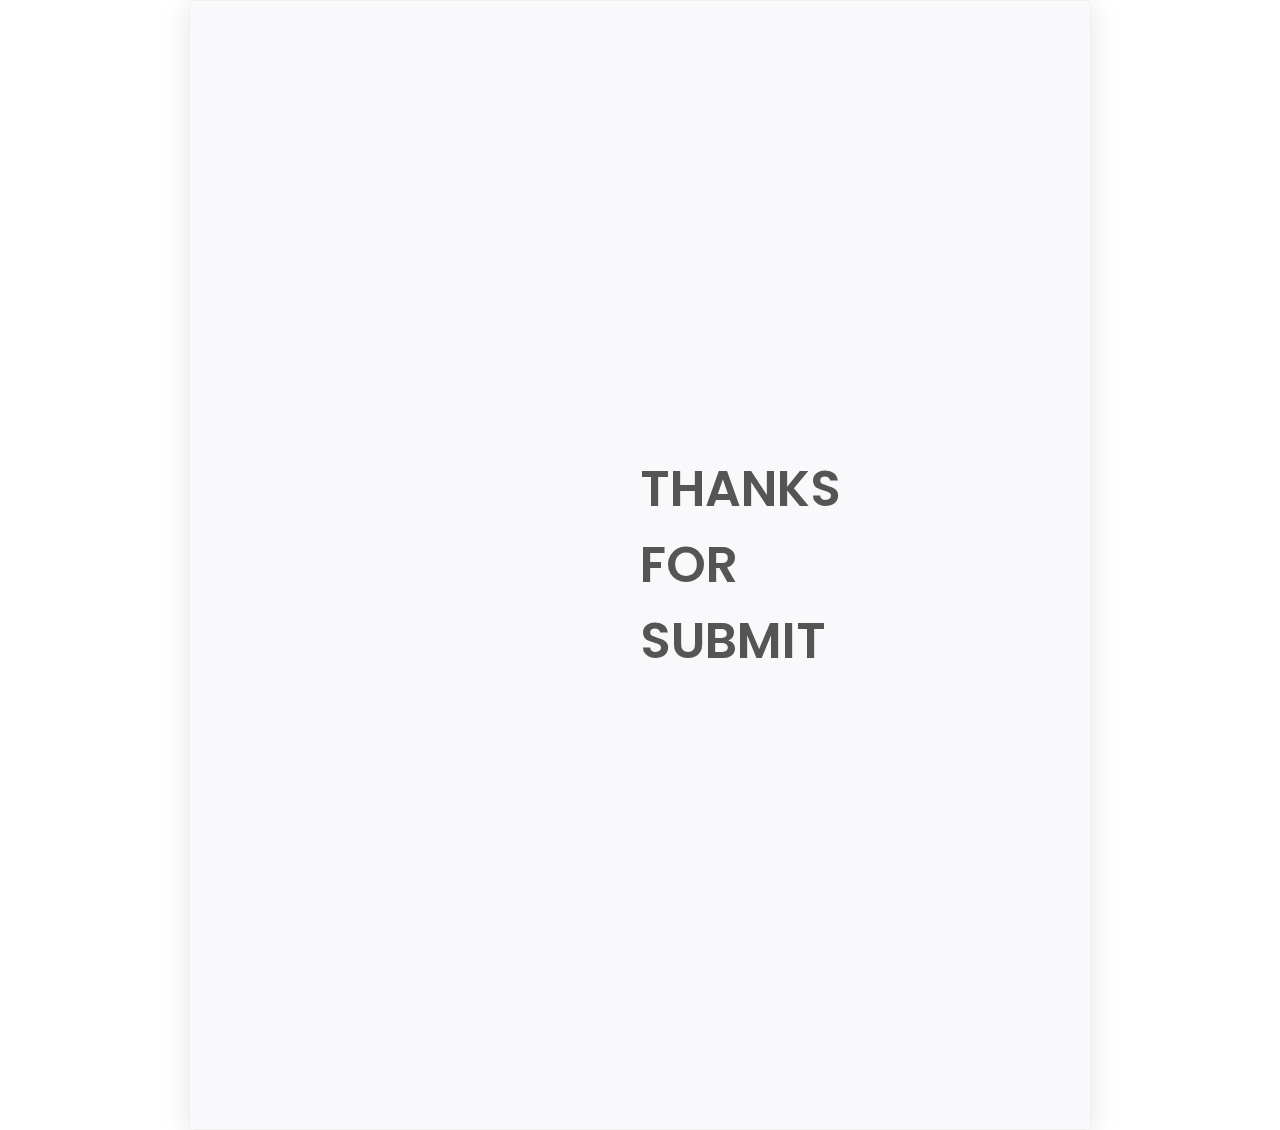
==== submit_response.html @ 86dfaaa4 "initial commit" ====
<!DOCTYPE html>
<html lang="en">
<head>
    <meta charset="UTF-8">
    <meta http-equiv="X-UA-Compatible" content="IE=edge">
    <meta name="viewport" content="width=device-width, initial-scale=1.0">
    <title>Submittion Response</title>
    <link rel="stylesheet" href="style.css">
</head>
<body>
    <div class="response-area">
        <h1 class="response-heading"> THANKS FOR SUBMIT </h1>

    </div>
    

    
</body>
</html>
---- style.css ----
@import url('https://fonts.googleapis.com/css2?family=Poppins:ital,wght@0,100;0,200;0,300;0,400;0,500;0,600;0,700;0,800;0,900;1,100;1,200;1,300;1,400;1,500;1,600;1,700;1,800;1,900&display=swap');
*,
::after,
::before{
    box-sizing: border-box;
    padding: 0;
    margin: 0;
}
html{
    font-size: 62.5%;
}
body{
    font-family: "Poppins", sans-serif;
}
/* ################ utility classes ############# */
.container{
    max-width: 1200px;
    width: 70%;
    margin: auto;
}

/* ############ navbar styling ###################### */

/* for desktop */
.navbar-content input[type="checkbox"],.hambergur-line{
    display: none;
}
.navbar{
    box-shadow: 0px 5px 10px 0px #aaa;
    position: fixed;
    width: 100%;
    background: #fff;
    color: #000;
    opacity: 0.85;
    z-index: 9999;
}
.navbar-content{
    display: flex;
    justify-content: space-between;
    height: 64px;
    align-items: center;
}
.menu-items{
    order: 2;
    display: flex;
}
.menu-items li{
    list-style: none;
    text-decoration: none;
    margin-left: 1.5rem;
    font-size: 1.8rem;
}
.logo{
    order: 1;
    font-size: 3rem;
}
.navbar a{
    color: #111;
    text-decoration: none;
    font-weight: 500px;
    transition: color 0.3s ease-in-out;
}
.navbar a:hover{
    color: #117964;
    
}
/* ############ showcase-area stylng ################## */
#showcase-area{
    height: 50vh;
    background: url("./imagweb/showcase.jpeg");
    background-size: cover;
    background-position: center;
    background-repeat: no-repeat;

}
.showcase-container{
    display: flex;
    flex-direction: column;
    align-items: center;
    justify-content: center;
    height: 100%;
    font-size: 1.6rem;
}
.btn{
    display:inline-block;
    text-decoration: none;
    outline: none;
    font-weight: bold;
    /* border: 2px solid green solid green;
    background: rgb(30, 167, 30); */
    padding: 1rem 2.5rem;
    margin-top: 1.5rem;
    border-radius: 2.5em;
    cursor: pointer;
}
.btn-primary{
    color: #fff;
    background: #16a083;
    text-transform: uppercase;
}
.main-title{
    text-transform: uppercase;
}
/* ############## About US styling ################ */
#about{
    padding: 50px 0px;
    background-color: #f5f5f5;
}
.about-text h2{
    font-size: 3.2rem;

}
.about-text .small{
   font-size: 1.6rem;
   color: #666;
   font-weight: 600;

}
.about-text p{
    font-size: 1.6rem;
    color: #555;
}
.about-wrapper{
    display: flex;
    /* border: 2px solid red; */
    flex-wrap: wrap;
    
}
.about-img{
    flex: 1 1 400px;
    padding: 30px;
    /* border: 2px solid red; */
    transform: translateX(150%);
    animation: about-img-animation 1s ease-in-out forwards;

}
@keyframes about-img-animation{
    100%{
        transform: translate(0);
    }
}
.about-text{
    flex: 1 1 500px;
    padding: 30px;
    /* text-align: center; */
    margin: auto;
    transform: translateX(-150%);
    animation: about-text-animation 1s ease-in-out forwards;
    /* width: 500pxd; */
}
@keyframes about-text-animation{
    100%{
        transform: translate(0);
    }
}
.about-img img{
    display: block;
    height: 350px;
    max-width: 100%;
    margin: auto;
    object-fit: cover;
    object-position: right;
}
/* ####################### section-food styling ################## */
#food{
    padding: 5rem 0 10rem 0;
    background-color: #fff;
    
}
.food-container{
    display: flex;
    /* flex-wrap: wrap; */
    justify-content: space-between;
   
   
}
.food-container img{
    display: block;
    width: 100%;
    max-height: 220px;
    flex: 1 1 400px;
    /* padding: 30px; */
    object-fit: cover;
    object-position: center;
    
    
}

#food h2{
    text-align: center;
    font-weight: 600;
    /* padding: 0 40%; */
    font-size: 3.2rem;
    margin-bottom: 40px;
    text-transform: uppercase;
    color: #555;
}
.img-container{
    
    position: relative;
    
}
.img-content{
    position: absolute;
    top: 70%;
    left: 50%;
    transform: translate(-50%, -50%);
    /* opacity: 0; */
    z-index: 3;
    text-align: center;
    opacity: 0;
    transition: all 0.3s ease-in-out 0.1s;
}
.img-content h3{
    color: #fff;
    font-size: 2rem;
}
.img-content a{
    font-size: 1.2rem;
}
.img-container::after{
    content: "";
    display: block;
    position: absolute;
    top: 0;
    left: 0;
    width: 100%;
    height: 100%;
    background: rgba(0, 0, 0, 0.871);
    z-index: 2;
    /* opacity: 0; */
    transform: scaleY(0);
    transform-origin: 100% 100%;
    transition: all 0.3s ease-in-out;
}
.img-container:hover::after{
    opacity: 1;
    transform: scaleY(1);
}
.img-container:hover .img-content{
    opacity: 1;
    top: 40%
}  
/*  ########## section : food-menu styling #############*/
.food-menu-heading{
    font-size: 3.6rem;
    color: #555;
    text-align: center;
    font-weight: 600;
}
.food-menu-container{
    display: flex;
    flex-wrap: wrap;
    padding: 50px 0px 30px 0px;
    
}

.food-menu-container img{
    display: block;
    width: 245px;
    height: 245px;
    margin-bottom: 50px;
    margin-right: 0.5rem;
    border-radius: 50%;
    object-fit: cover;
    object-position: center;
    
}
.food-menu-item{
    display: flex;
    flex: 1 1 400px;
    justify-content: space-evenly;
    margin-bottom: 3rem;
    margin-right: 3rem;
 
}
.food-img img:hover{
    width: 250px;
    height: 250px;
    box-shadow: 5px 5px 20px 0px rgb(0 0 0 / 56%);
}
.food-description{
    margin: auto 1.5rem;
    
}
.food-title{
    font-size: 2rem;
    font-weight: 500;
    color: #444;
}
.food-description p{
    font-size: 1.4rem;
    color: #555;
    font-weight: 600;
}
.food-description .food-price{
    color: #117064;
    font-weight: 700;
}
/*  ######################## chef-section styling ############## */
#chef{
    background: rgb(243, 243, 243); 
}
.chef-main-heading{
    font-size: 3.6rem;
    color: #555;
    text-align: center;
    font-weight: 600; 
    

}
.chef-container{
    display: flex;
    flex-wrap: wrap; 
    font-size: 1.6rem;
    padding: 1rem;
    
}
.chef-container .checked{
    color: #ff9529;


}
.chef{
    text-align: center;
    padding: 1rem;
}

.chef-container-item{
    display: flex;
    flex: 1 1 400px;
    
    
}
.chef-container-item img{
    display: block;
    height: 150px;
    width: 150px;
    border-radius: 50%;
    margin-top: 30px;
    margin-left: 50px;
    object-fit: cover;
    object-position: center;

}
.chef-img .cefh-name{
    margin: 1rem;
    text-align: center;
}
.chef-description{
    color: #444;
    margin: 1rem 0;
} 
  /* ################# contect page styling ################ */
#contect{
    padding: 8rem 0;
    background: rgb(226, 226, 226);
    

}
.contect-container{
    display: flex; 
    background: #fff;

} 
.contect-img{
    
    width: 50%;
    
    /* height: 50%; */
}
.contect-img img{
    display: block;
    height: 400px;
    object-fit: cover;
    object-position: center;
    width: 100%;
}
.contect-description{
    padding: 1rem;
    width: 50%;
    margin: auto;
} 
.contect-description input, textarea{
    display: block;
    width: 100%;
    border: none;
    border-bottom: 2px solid #ddd;
    padding: 1rem 0;
    box-shadow: none;
    outline: none;
    margin-bottom: 1rem;
    color: #444;
    font-weight: 500; 
}
.contect-description h2{
    font-size: 3rem;
    color: #555;
    text-align: center;
    font-weight: 600; 

}
/* ####### footer styling ################ */
.footer-container{
    background: #444;
    padding: 4rem 0;
}
.footer-content p{
    color: #fff;
    font-size: 1.8rem;
    text-align: center;
    font-weight: 500;

}
/*################ submit_response styling ###################### */
body .response-area{
    display: flex;
    align-items: center;
    justify-content: center;
    min-height: 100%;
    background: url("https://media.istockphoto.com/id/506662172/photo/white-candles-spa-lavender-bath-salts-and-cinnamon.jpg?s=612x612&w=0&k=20&c=TuR04bbL8T0XXjQr70havZgNQzwgHqeuJlUiqfVY_y8=");
    background-size: cover;
    background-repeat: no-repeat;
   


}
.response-heading{
    text-align: center;
    color: #555;
    padding: 50vh;
    font-size: 5rem;
    font-weight: 600;
    background: rgba(200, 200, 224, 0.1);
    border: 1px solid rgba(225, 225, 225, 0.4);
    box-shadow: 0 4px 30px rgba(0, 0, 0, 0.1);
    backdrop-filter: blur(20px);
    border-radius: 5px;
    overflow: hidden;
    width: min(420px, 95%);


}
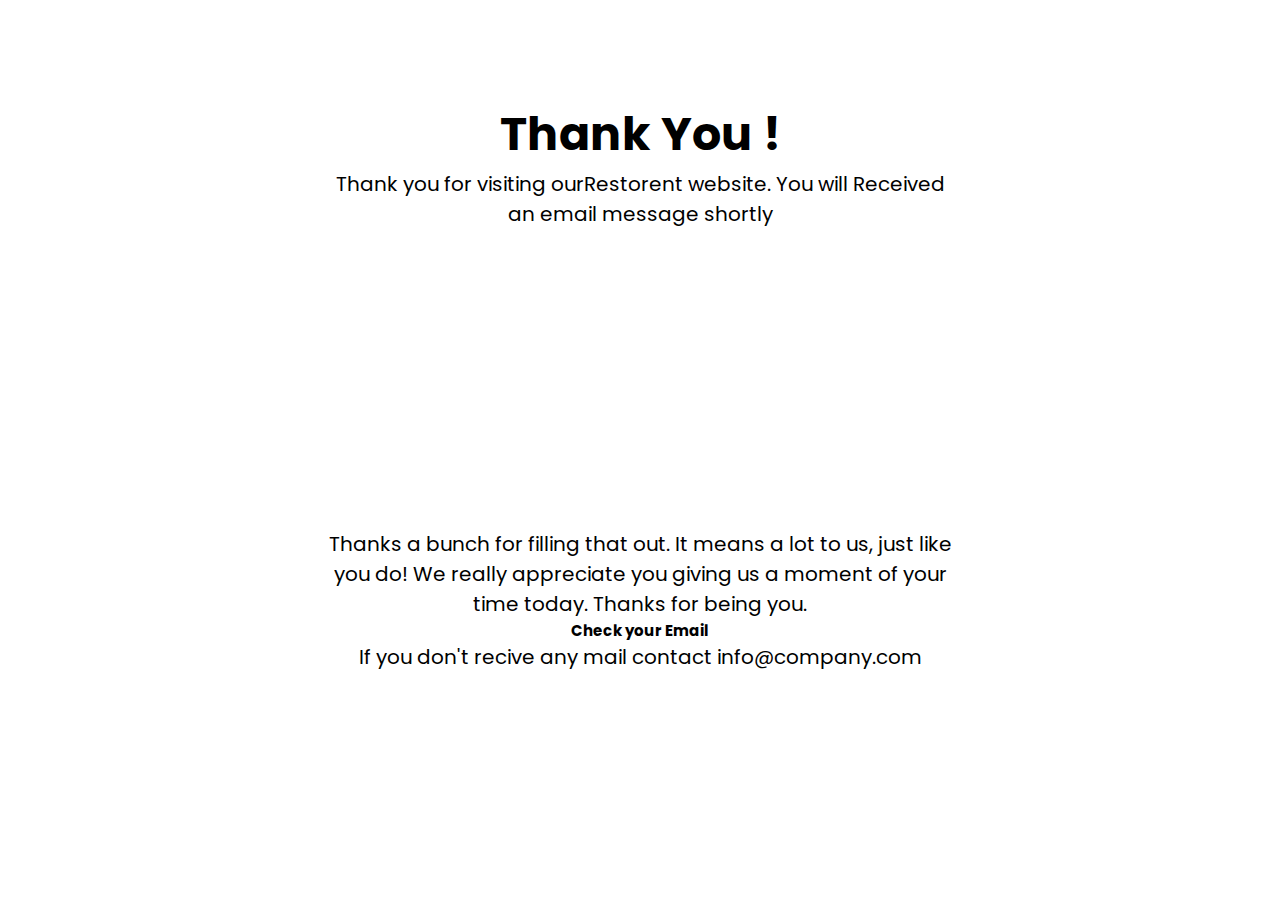
==== commit 2a215d8d: "initial commit" ====
--- a/submit_response.html
+++ b/submit_response.html
@@ -6,13 +6,31 @@
     <meta name="viewport" content="width=device-width, initial-scale=1.0">
     <title>Submittion Response</title>
     <link rel="stylesheet" href="style.css">
+    <link rel="stylesheet" href="https://cdnjs.cloudflare.com/ajax/libs/font-awesome/6.5.2/css/all.min.css" integrity="sha512-SnH5WK+bZxgPHs44uWIX+LLJAJ9/2PkPKZ5QiAj6Ta86w+fsb2TkcmfRyVX3pBnMFcV7oQPJkl9QevSCWr3W6A==" crossorigin="anonymous" referrerpolicy="no-referrer" />
+
 </head>
 <body>
-    <div class="response-area">
-        <h1 class="response-heading"> THANKS FOR SUBMIT </h1>
+    <section class="response-contenior">
+        <div class="response-container-main container-second">
+            <div class="thank-heading ">
+                <h1>Thank You !</h1>
+            </div>
+            <p>Thank you for visiting our<bold
+            >Restorent website</bold>. You will Received an email message shortly</p>
+            <div class="check">
+                <i class="fa fa-check main-content__checkmark" id="checkmark"> 
+                </i>
+            </div>
+            <div class="main-body">
+                <p class="main-content__body" data-lead-id="main-content-body">Thanks a bunch for filling that out. It means a lot to us, just like you do! We really appreciate you giving us a moment of your time today. Thanks for being you.</p>
+                <h2>Check your Email</h2>
+                <p>If you don't recive any mail contact <span>info@company.com</span></p>
+            </div>
 
-    </div>
     
+        </div>
+        
+    </section>
 
     
 </body>
--- a/style.css
+++ b/style.css
@@ -16,6 +16,11 @@
 .container{
     max-width: 1200px;
     width: 70%;
+    margin: auto;
+}
+.container-second{
+    max-width: 700px;
+    width: 50%;
     margin: auto;
 }
 
@@ -413,14 +418,16 @@
 
 }
 /*################ submit_response styling ###################### */
-body .response-area{
+/* body .response-area{
     display: flex;
     align-items: center;
     justify-content: center;
-    min-height: 100%;
+    
+    max-height: 100%;
     background: url("https://media.istockphoto.com/id/506662172/photo/white-candles-spa-lavender-bath-salts-and-cinnamon.jpg?s=612x612&w=0&k=20&c=TuR04bbL8T0XXjQr70havZgNQzwgHqeuJlUiqfVY_y8=");
     background-size: cover;
     background-repeat: no-repeat;
+
    
 
 
@@ -435,9 +442,27 @@
     border: 1px solid rgba(225, 225, 225, 0.4);
     box-shadow: 0 4px 30px rgba(0, 0, 0, 0.1);
     backdrop-filter: blur(20px);
-    border-radius: 5px;
+    border-radius: 10%;
     overflow: hidden;
-    width: min(420px, 95%);
-
-
-}+    width: 70% 70%;
+    
+
+} */
+.check i{
+    font-size: 20rem;
+    color: #16a083;
+    margin: 0 50%;
+}
+.response-container-main{
+    padding: 10rem 0;
+    text-align: center;
+}
+.response-container-main h1{
+    font: 600;
+    font-size: 4.6rem;
+
+}
+.response-container-main p{
+    font-weight: 400;
+    font-size: 2rem;
+}
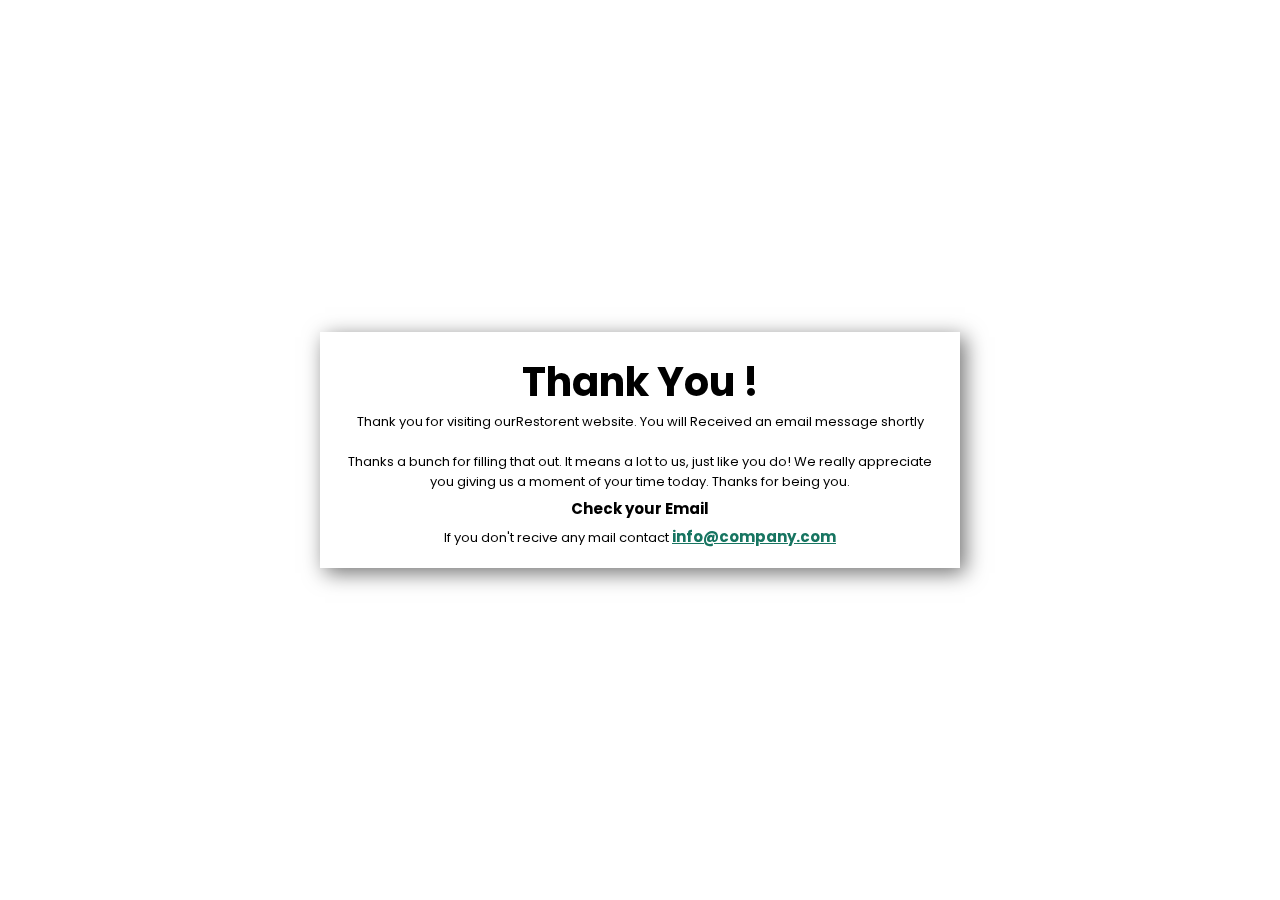
==== commit 0eb6d134: "initial commit" ====
--- a/submit_response.html
+++ b/submit_response.html
@@ -11,27 +11,23 @@
 </head>
 <body>
     <section class="response-contenior">
-        <div class="response-container-main container-second">
-            <div class="thank-heading ">
-                <h1>Thank You !</h1>
-            </div>
-            <p>Thank you for visiting our<bold
-            >Restorent website</bold>. You will Received an email message shortly</p>
-            <div class="check">
-                <i class="fa fa-check main-content__checkmark" id="checkmark"> 
-                </i>
-            </div>
-            <div class="main-body">
-                <p class="main-content__body" data-lead-id="main-content-body">Thanks a bunch for filling that out. It means a lot to us, just like you do! We really appreciate you giving us a moment of your time today. Thanks for being you.</p>
-                <h2>Check your Email</h2>
-                <p>If you don't recive any mail contact <span>info@company.com</span></p>
-            </div>
-
-    
-        </div>
-        
+        <div class="response-submite">
+            <div class="response-container-main container-second">
+                <div class="thank-heading ">
+                    <h1>Thank You !</h1>
+                </div>
+                <p>Thank you for visiting our<bold
+                >Restorent website</bold>. You will Received an email message shortly</p>
+                <div class="check">
+                    <i class="fa-regular fa-circle-check"></i>  
+                </div>
+                <div class="main-body">
+                    <p class="main-content__body" data-lead-id="main-content-body">Thanks a bunch for filling that out. It means a lot to us, just like you do! We really appreciate you giving us a moment of your time today. Thanks for being you.</p>
+                    <h2>Check your Email</h2>
+                    <p>If you don't recive any mail contact <span>info@company.com</span></p>
+                </div>
+            </div>   
+        </div>   
     </section>
-
-    
 </body>
 </html>--- a/style.css
+++ b/style.css
@@ -27,7 +27,8 @@
 /* ############ navbar styling ###################### */
 
 /* for desktop */
-.navbar-content input[type="checkbox"],.hambergur-line{
+.navbar-content input[type="checkbox"], 
+.hambergur-line{
     display: none;
 }
 .navbar{
@@ -418,51 +419,64 @@
 
 }
 /*################ submit_response styling ###################### */
-/* body .response-area{
+.response-submite{
+    
     display: flex;
     align-items: center;
     justify-content: center;
-    
-    max-height: 100%;
-    background: url("https://media.istockphoto.com/id/506662172/photo/white-candles-spa-lavender-bath-salts-and-cinnamon.jpg?s=612x612&w=0&k=20&c=TuR04bbL8T0XXjQr70havZgNQzwgHqeuJlUiqfVY_y8=");
-    background-size: cover;
-    background-repeat: no-repeat;
-
-   
-
-
-}
-.response-heading{
-    text-align: center;
-    color: #555;
-    padding: 50vh;
-    font-size: 5rem;
-    font-weight: 600;
-    background: rgba(200, 200, 224, 0.1);
-    border: 1px solid rgba(225, 225, 225, 0.4);
-    box-shadow: 0 4px 30px rgba(0, 0, 0, 0.1);
-    backdrop-filter: blur(20px);
-    border-radius: 10%;
-    overflow: hidden;
-    width: 70% 70%;
-    
-
-} */
-.check i{
-    font-size: 20rem;
-    color: #16a083;
-    margin: 0 50%;
+    height: 100vh;
+    
+     
 }
 .response-container-main{
-    padding: 10rem 0;
-    text-align: center;
+    /* border: 2px solid red; */
+    padding: 20px;
+    outline: 0;
+    background: white; 
+    box-shadow: 5px 5px 20px 0px rgb(0 0 0 / 56%);
+    position: fixed;
 }
 .response-container-main h1{
     font: 600;
-    font-size: 4.6rem;
-
+    font-size: 4rem;
+    text-align: center;
+
+}
+.response-container-main h2{
+    padding: 5px;
+    text-align: center;
+    
 }
 .response-container-main p{
+    text-align: center;
+    font-size: 13px;
     font-weight: 400;
-    font-size: 2rem;
-}
+   
+}
+.response-container-main .check{
+    padding: 10px 0;
+    font-size: 9em;
+    color: #16a083;
+    margin: 0 40%;
+   
+}
+.response-container-main span{
+    color: #177561;
+    font-weight: 700;
+    font-size: 1.5rem;
+    cursor: zoom-in;
+    text-decoration: underline;
+    
+}
+/* ###################media quary ############### */
+@media (max-width:768px){
+    .navbar{
+        opacity: 0.95;
+    }
+    .navbar-content input[type="checkbox"], 
+    .hambergur-line{
+        display: block;
+    } 
+
+
+} 
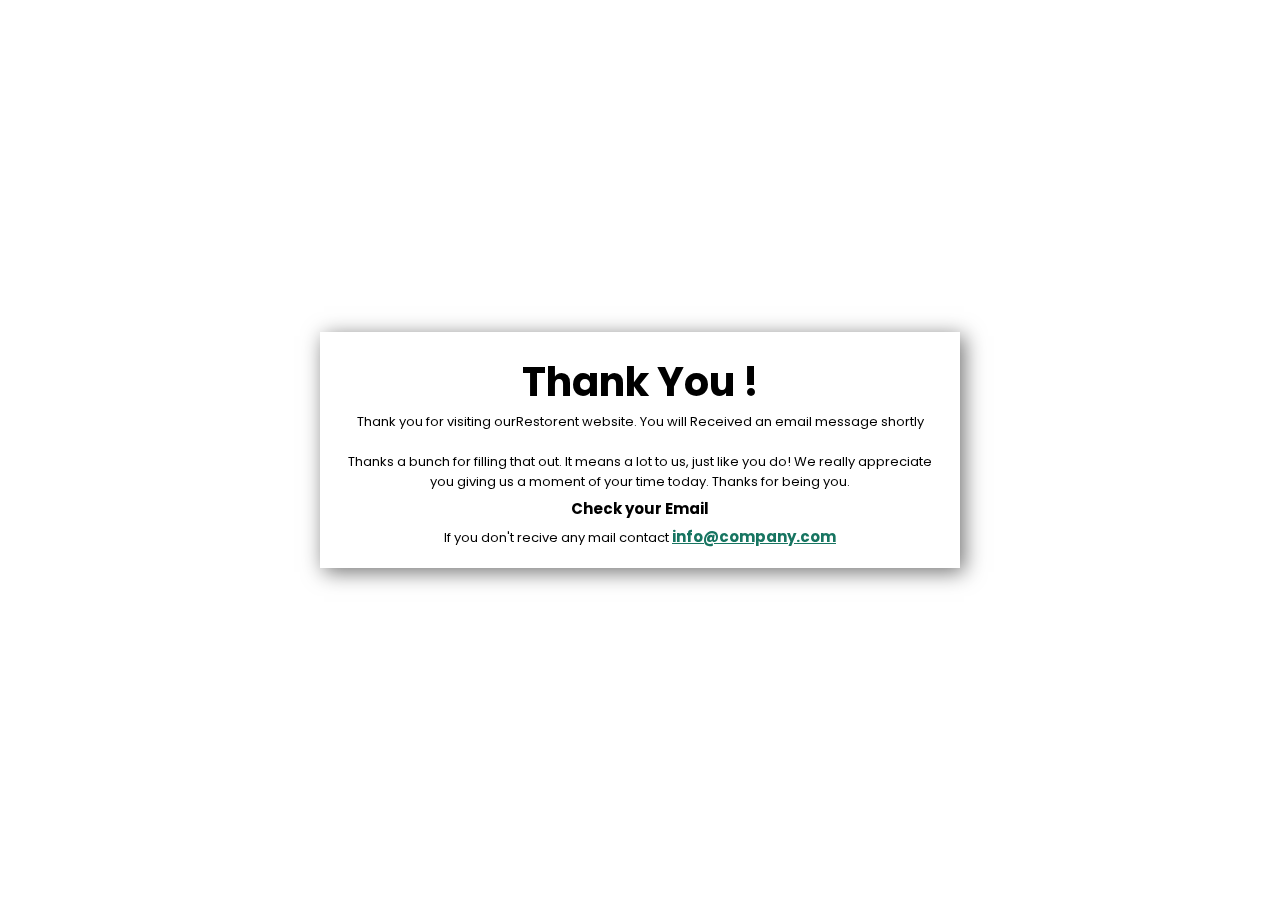
==== commit 4bfb082c: "initial commit" ====
--- a/submit_response.html
+++ b/submit_response.html
@@ -1,3 +1,5 @@
+<!-- HTML template for submission response page -->
+
 <!DOCTYPE html>
 <html lang="en">
 <head>
@@ -5,11 +7,21 @@
     <meta http-equiv="X-UA-Compatible" content="IE=edge">
     <meta name="viewport" content="width=device-width, initial-scale=1.0">
     <title>Submittion Response</title>
-    <link rel="stylesheet" href="style.css">
+     <!--  @description: Link to external stylesheet
+        @param: href - URL of the stylesheet    -->
+    <link rel="stylesheet" href="style.css">  
+      <!--@description: Link to Font Awesome stylesheet
+          @param: href - URL of the stylesheet
+          @param: integrity - Subresource integrity value
+          @param: crossorigin - Cross-origin resource sharing policy
+      -->    
     <link rel="stylesheet" href="https://cdnjs.cloudflare.com/ajax/libs/font-awesome/6.5.2/css/all.min.css" integrity="sha512-SnH5WK+bZxgPHs44uWIX+LLJAJ9/2PkPKZ5QiAj6Ta86w+fsb2TkcmfRyVX3pBnMFcV7oQPJkl9QevSCWr3W6A==" crossorigin="anonymous" referrerpolicy="no-referrer" />
 
 </head>
 <body>
+    <!-- @description: Main container for submission response content
+      @class: response-contenior
+     -->
     <section class="response-contenior">
         <div class="response-submite">
             <div class="response-container-main container-second">
--- a/style.css
+++ b/style.css
@@ -1,4 +1,7 @@
+/* Import Google Fonts */
 @import url('https://fonts.googleapis.com/css2?family=Poppins:ital,wght@0,100;0,200;0,300;0,400;0,500;0,600;0,700;0,800;0,900;1,100;1,200;1,300;1,400;1,500;1,600;1,700;1,800;1,900&display=swap');
+
+/* Global styles */
 *,
 ::after,
 ::before{
@@ -6,19 +9,24 @@
     padding: 0;
     margin: 0;
 }
+
+/* Set font size for HTML element */
 html{
     font-size: 62.5%;
 }
+
+/* Set font family for body element */
 body{
     font-family: "Poppins", sans-serif;
 }
+
 /* ################ utility classes ############# */
-.container{
+.container{          /* Container class for max-width and margin auto @example <div class="container">Content</div>*/
     max-width: 1200px;
     width: 70%;
     margin: auto;
 }
-.container-second{
+.container-second{     /* Container-second class for max-width and margin auto(For submit_response.html file)*/
     max-width: 700px;
     width: 50%;
     margin: auto;
@@ -28,7 +36,7 @@
 
 /* for desktop */
 .navbar-content input[type="checkbox"], 
-.hambergur-line{
+.hambergur-line{   /*Hide checkbox and hamburger line for desktop */
     display: none;
 }
 .navbar{
@@ -66,9 +74,8 @@
     font-weight: 500px;
     transition: color 0.3s ease-in-out;
 }
-.navbar a:hover{
-    color: #117964;
-    
+.navbar a:hover{           /* Navbar link hover styles */
+    color: #117964;   
 }
 /* ############ showcase-area stylng ################## */
 #showcase-area{
@@ -77,7 +84,6 @@
     background-size: cover;
     background-position: center;
     background-repeat: no-repeat;
-
 }
 .showcase-container{
     display: flex;
@@ -92,8 +98,6 @@
     text-decoration: none;
     outline: none;
     font-weight: bold;
-    /* border: 2px solid green solid green;
-    background: rgb(30, 167, 30); */
     padding: 1rem 2.5rem;
     margin-top: 1.5rem;
     border-radius: 2.5em;
@@ -103,6 +107,11 @@
     color: #fff;
     background: #16a083;
     text-transform: uppercase;
+    transition: background 0.3s ease-in-out;
+}
+.btn-primary:hover{             /*button hover styles */
+    color: #fff;
+    background: #128068;
 }
 .main-title{
     text-transform: uppercase;
@@ -114,13 +123,11 @@
 }
 .about-text h2{
     font-size: 3.2rem;
-
 }
 .about-text .small{
    font-size: 1.6rem;
    color: #666;
    font-weight: 600;
-
 }
 .about-text p{
     font-size: 1.6rem;
@@ -128,19 +135,15 @@
 }
 .about-wrapper{
     display: flex;
-    /* border: 2px solid red; */
-    flex-wrap: wrap;
-    
+    flex-wrap: wrap; 
 }
 .about-img{
     flex: 1 1 400px;
     padding: 30px;
-    /* border: 2px solid red; */
     transform: translateX(150%);
     animation: about-img-animation 1s ease-in-out forwards;
-
-}
-@keyframes about-img-animation{
+}
+@keyframes about-img-animation{         /*Animates for about img */
     100%{
         transform: translate(0);
     }
@@ -148,13 +151,11 @@
 .about-text{
     flex: 1 1 500px;
     padding: 30px;
-    /* text-align: center; */
     margin: auto;
     transform: translateX(-150%);
     animation: about-text-animation 1s ease-in-out forwards;
-    /* width: 500pxd; */
-}
-@keyframes about-text-animation{
+}
+@keyframes about-text-animation{        /*Animates the about text */
     100%{
         transform: translate(0);
     }
@@ -170,15 +171,11 @@
 /* ####################### section-food styling ################## */
 #food{
     padding: 5rem 0 10rem 0;
-    background-color: #fff;
-    
+    background-color: #fff;   
 }
 .food-container{
     display: flex;
-    /* flex-wrap: wrap; */
     justify-content: space-between;
-   
-   
 }
 .food-container img{
     display: block;
@@ -187,24 +184,18 @@
     flex: 1 1 400px;
     /* padding: 30px; */
     object-fit: cover;
-    object-position: center;
-    
-    
-}
-
+    object-position: center;   
+}
 #food h2{
     text-align: center;
     font-weight: 600;
-    /* padding: 0 40%; */
     font-size: 3.2rem;
     margin-bottom: 40px;
     text-transform: uppercase;
     color: #555;
 }
 .img-container{
-    
     position: relative;
-    
 }
 .img-content{
     position: absolute;
@@ -224,7 +215,7 @@
 .img-content a{
     font-size: 1.2rem;
 }
-.img-container::after{
+.img-container::after{          
     content: "";
     display: block;
     position: absolute;
@@ -239,11 +230,11 @@
     transform-origin: 100% 100%;
     transition: all 0.3s ease-in-out;
 }
-.img-container:hover::after{
+.img-container:hover::after{    /* Styles the image container on hover */
     opacity: 1;
     transform: scaleY(1);
 }
-.img-container:hover .img-content{
+.img-container:hover .img-content{              /* Styles the image container on hover */
     opacity: 1;
     top: 40%
 }  
@@ -257,10 +248,8 @@
 .food-menu-container{
     display: flex;
     flex-wrap: wrap;
-    padding: 50px 0px 30px 0px;
-    
-}
-
+    padding: 50px 0px 30px 0px;   
+}
 .food-menu-container img{
     display: block;
     width: 245px;
@@ -270,7 +259,6 @@
     border-radius: 50%;
     object-fit: cover;
     object-position: center;
-    
 }
 .food-menu-item{
     display: flex;
@@ -278,16 +266,15 @@
     justify-content: space-evenly;
     margin-bottom: 3rem;
     margin-right: 3rem;
- 
 }
 .food-img img:hover{
     width: 250px;
     height: 250px;
     box-shadow: 5px 5px 20px 0px rgb(0 0 0 / 56%);
+    transition: all 0.3s ease-out;
 }
 .food-description{
     margin: auto 1.5rem;
-    
 }
 .food-title{
     font-size: 2rem;
@@ -312,31 +299,23 @@
     color: #555;
     text-align: center;
     font-weight: 600; 
-    
-
 }
 .chef-container{
     display: flex;
     flex-wrap: wrap; 
-    font-size: 1.6rem;
+    font-size: 1.5rem;
     padding: 1rem;
-    
 }
 .chef-container .checked{
     color: #ff9529;
-
-
 }
 .chef{
     text-align: center;
     padding: 1rem;
 }
-
 .chef-container-item{
     display: flex;
     flex: 1 1 400px;
-    
-    
 }
 .chef-container-item img{
     display: block;
@@ -347,7 +326,6 @@
     margin-left: 50px;
     object-fit: cover;
     object-position: center;
-
 }
 .chef-img .cefh-name{
     margin: 1rem;
@@ -361,19 +339,13 @@
 #contect{
     padding: 8rem 0;
     background: rgb(226, 226, 226);
-    
-
 }
 .contect-container{
     display: flex; 
     background: #fff;
-
 } 
 .contect-img{
-    
     width: 50%;
-    
-    /* height: 50%; */
 }
 .contect-img img{
     display: block;
@@ -404,7 +376,6 @@
     color: #555;
     text-align: center;
     font-weight: 600; 
-
 }
 /* ####### footer styling ################ */
 .footer-container{
@@ -416,49 +387,41 @@
     font-size: 1.8rem;
     text-align: center;
     font-weight: 500;
-
 }
 /*################ submit_response styling ###################### */
 .response-submite{
-    
     display: flex;
     align-items: center;
     justify-content: center;
     height: 100vh;
-    
-     
 }
 .response-container-main{
     /* border: 2px solid red; */
     padding: 20px;
     outline: 0;
     background: white; 
-    box-shadow: 5px 5px 20px 0px rgb(0 0 0 / 56%);
+    box-shadow: 4px 4px 20px 0px rgb(0 0 0 / 56%);
     position: fixed;
 }
 .response-container-main h1{
     font: 600;
     font-size: 4rem;
     text-align: center;
-
 }
 .response-container-main h2{
     padding: 5px;
     text-align: center;
-    
 }
 .response-container-main p{
     text-align: center;
     font-size: 13px;
     font-weight: 400;
-   
 }
 .response-container-main .check{
     padding: 10px 0;
     font-size: 9em;
     color: #16a083;
     margin: 0 40%;
-   
 }
 .response-container-main span{
     color: #177561;
@@ -466,17 +429,214 @@
     font-size: 1.5rem;
     cursor: zoom-in;
     text-decoration: underline;
-    
-}
-/* ###################media quary ############### */
+}
+/* ################### media quary ############### */
 @media (max-width:768px){
     .navbar{
-        opacity: 0.95;
+        opacity: 0.95;    
     }
     .navbar-content input[type="checkbox"], 
     .hambergur-line{
         display: block;
     } 
-
-
+    .navbar-content{
+        display: block;
+        position: relative;
+        height: 64px;
+        margin-left: 4rem;
+    }
+    .navbar-content input[type="checkbox"]{
+        position: absolute;
+        display: block;
+        height: 32px;
+        width: 40px;
+        top: 20px;
+        left: 20px;
+        z-index: 5;
+        opacity: 0;
+    }
+    .navbar-content .hambergur-line{
+        display: block;
+        height: 32px;
+        width: 40px;
+        position: absolute;
+        top: 20px;
+        left: 20px;
+        z-index: 2;
+        display: flex;
+        flex-direction: column;
+        justify-content: space-between;  
+    }
+    .navbar-content .hambergur-line .line{
+        display: block;
+        height: 4px;
+        width: 100%;
+        border-radius: 10px;
+        background: #333333;
+    }
+    .navbar-content .hambergur-line .line1{
+        transform-origin: 0% 0%;
+        transition: transform 0.4s ease-in-out;
+    }
+    .navbar-content .hambergur-line .line2{
+        transition: transform 0.4s ease-in-out;
+    }
+    .navbar-content .hambergur-line .line3{
+        transform-origin: 0% 100%;
+        transition: transform 0.4s ease-in-out;
+    }
+    .menu-items{
+        padding-top: 100px;
+        background: #fff;
+        height: 100vh;
+        max-width: 300px;
+        transform: translateX(-150%);
+        display: flex;
+        flex-direction: column;
+        margin-left: -50px;
+        padding-left: 40px;
+        transition: transform 0.5s ease-in-out;
+        box-shadow: 5px 0px 10px 0px #aaa;
+    }
+    .menu-items li{
+        margin-bottom: 3rem;
+        font-size: 2rem;
+        font-weight: 500;
+    }
+    .logo{
+        position: absolute;
+        top: 10px;
+        right: 2px;
+        font-size: 3rem;
+    }
+    .navbar-content input[type="checkbox"]:checked ~ .menu-items{
+        transform: translateX(0);
+    }
+    .navbar-content input[type="checkbox"]:checked ~ .hambergur-line .line1{
+        transform: rotate(45deg);
+    }
+    .navbar-content input[type="checkbox"]:checked ~ .hambergur-line .line2{
+        transform: scaleY(0);
+    }
+    .navbar-content input[type="checkbox"]:checked ~ .hambergur-line .line3{
+        transform: rotate(-45deg);
+    }
+    /* ############# Section-food media query ############# */
+    .food-container{
+        flex-direction: column;
+        align-items: stretch;
+    }
+    .food-type:not(:last-child){
+        margin-bottom: 3rem;
+    }
+    .food-type{
+        box-shadow: 5px 5px 10px 0px #aaa;
+    }
+    .img-container{
+        margin: 0;
+    } 
+    /* ########### food-menu media query ##################### */
+    #food-menu{
+        flex-direction: column;
+    }
 } 
+/* ############### small screen ######################## */
+@media (max-width: 750px){
+    html{
+        font-size: 50%;
+    }
+    .chef-container-item{
+        flex-direction: column;
+        text-align: center;
+    }
+    .food-menu-item{
+        flex-direction: column;
+        text-align: center;
+    }
+    .food-menu-container img{
+        margin: auto;
+        width: 220px;
+        height: 220px;
+    }
+    .food-description{
+        margin: 0;
+        padding-top: 2rem;
+    }
+    .food-title{
+       font-weight: 800;
+    }
+    .contect-container{  
+        display: flex;
+        flex-direction: column;
+    }
+    .contect-img{
+        width: 90%;
+        margin: 3rem auto;
+    }
+}
+@media (max-width: 790px){
+    html{
+        font-size: 50%;
+    }
+    .chef-container-item{
+        flex-direction: column;
+        text-align: center;
+    }
+    .chef-img img{
+        margin: 0 35%;
+        align-items: center;
+    }
+    .small, .contect-container{
+        width: 90%;
+    }
+    .contect-description{
+        display: flex;
+        flex-direction: column;
+    }
+    .btn-form{
+        text-align: center;
+        margin-bottom: 3rem;
+        font-size: 1.5rem;
+    }
+}
+/* ####################### landscape mode ####################### */
+@media (orientation: landscape) and (max-height: 500px){
+    #showcase-area{
+        height: 50vmax;
+    }
+} 
+/* ################################################ */
+@media (min-width: 940px) and (max-width: 1200px){
+    .food-container{
+        flex-wrap: wrap;
+        flex-basis: 90%;
+    }
+    .food-type:not(:last-child){
+        margin-bottom: 1.5rem;
+    }   
+    .img-container{
+        margin: 0;
+        padding: 0;
+        height: 200px;
+        width: 210px;
+    }
+    .img-container img{
+        height: 100%;
+    }
+}
+@media (min-width: 750px) and (max-width: 940px) {
+    .food-container {
+        flex-wrap: wrap;
+        justify-content: center;
+    }
+    .food-type {
+        width: 40%;
+        margin: 20px;
+    }
+    .img-container {
+        width: 100%;
+    }
+    .img-content {
+        padding: 10px;
+    }
+}
